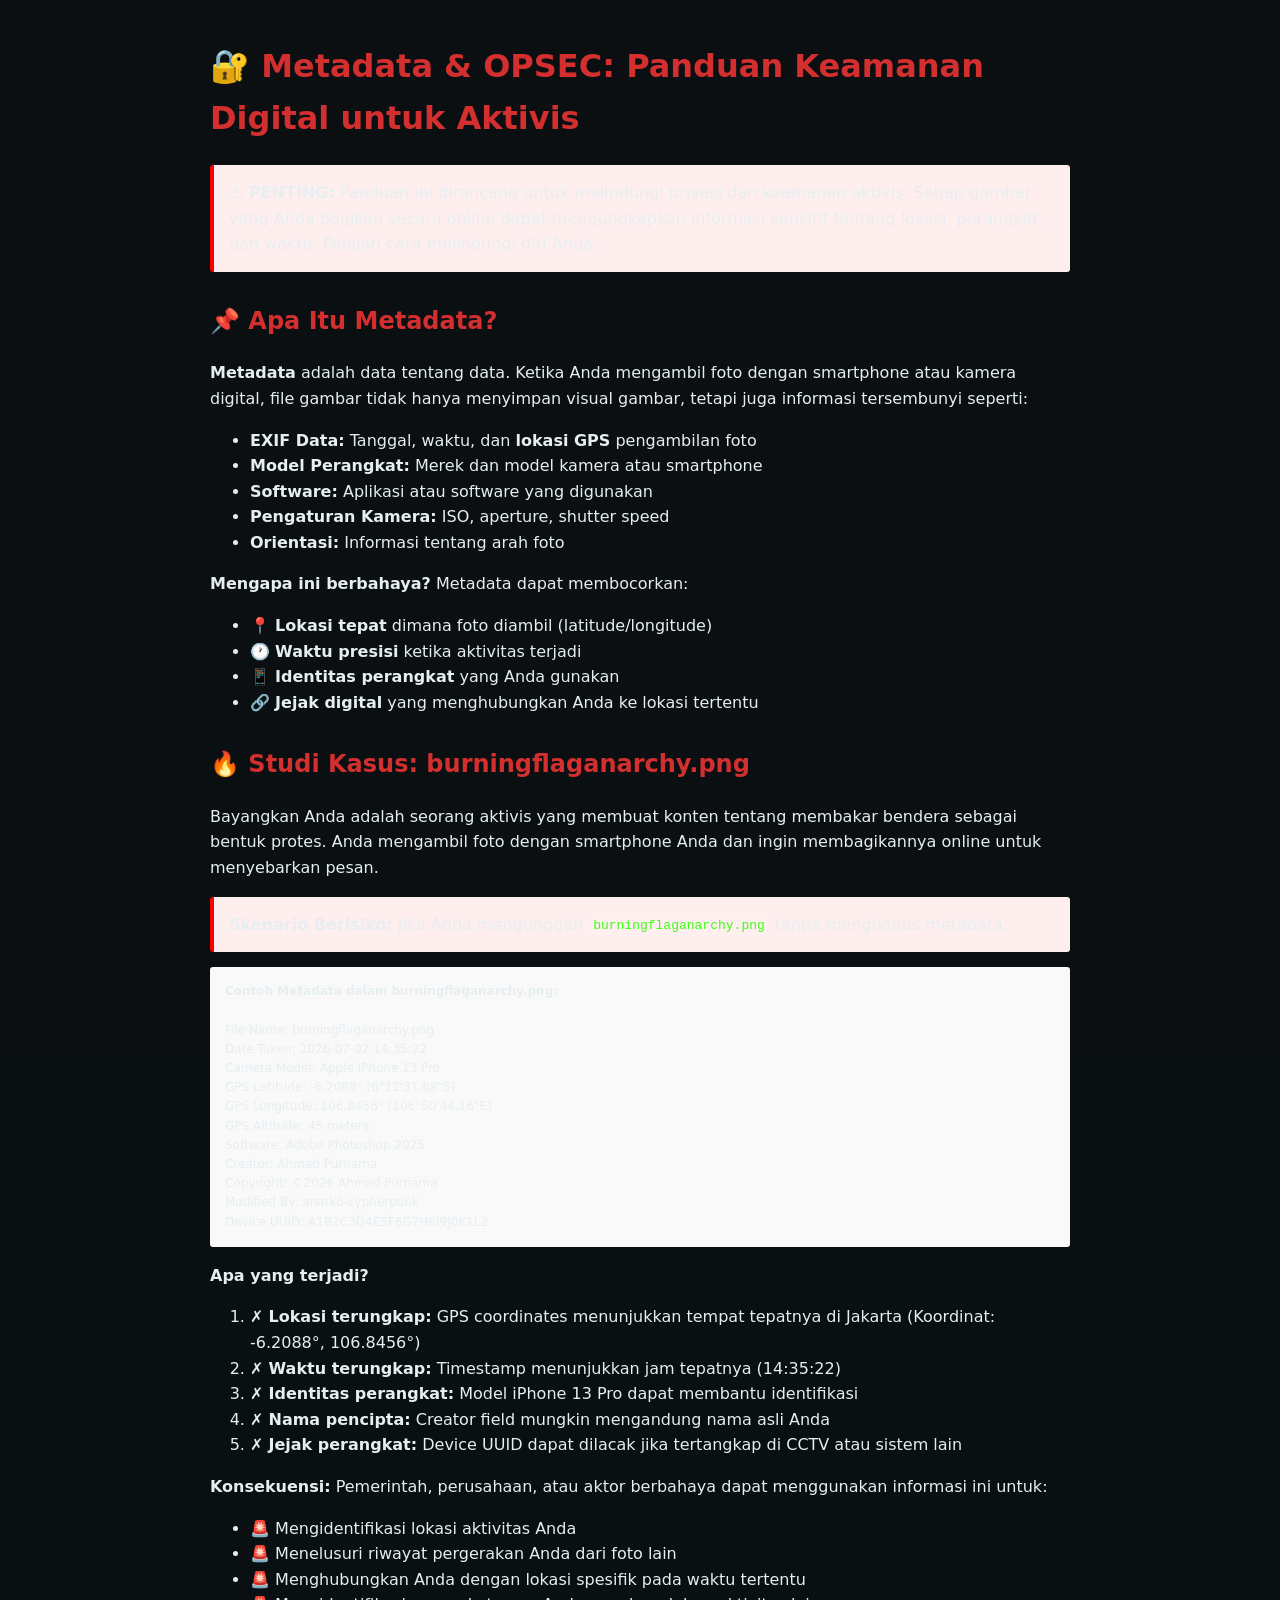
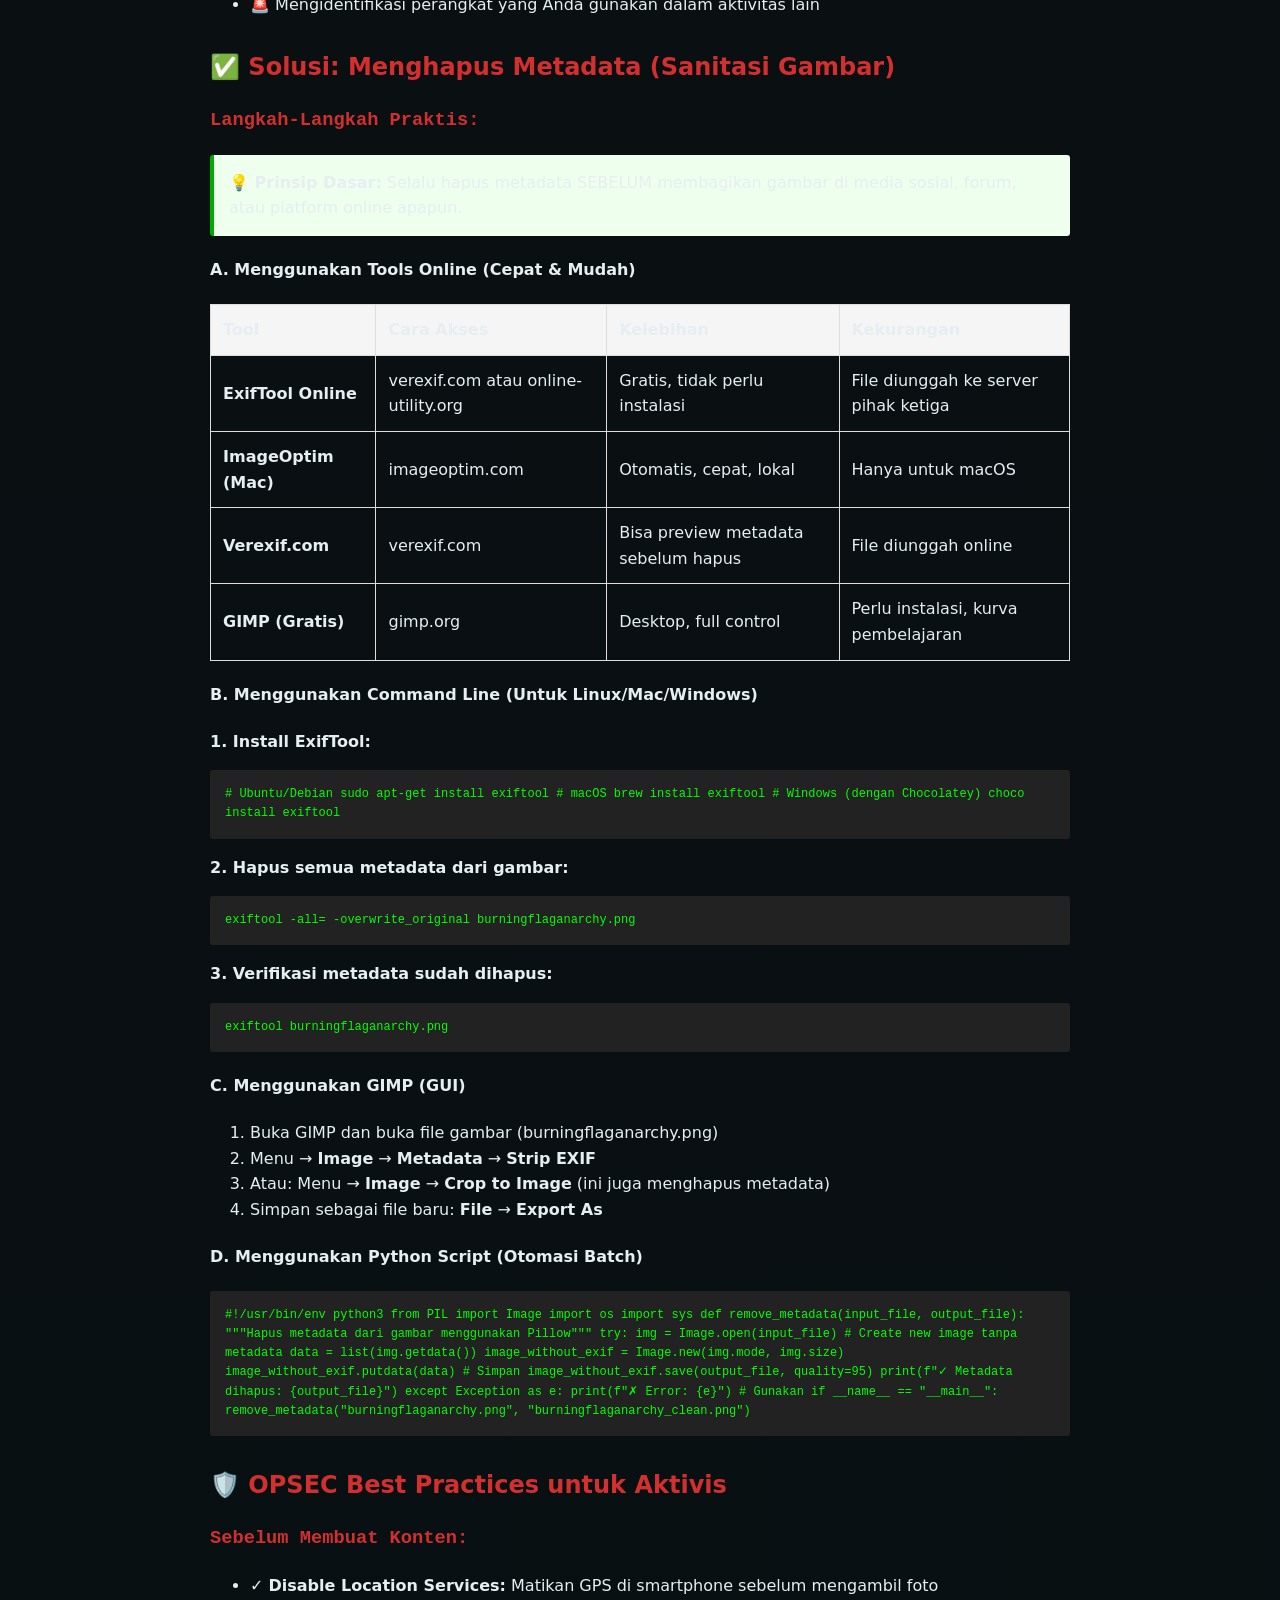
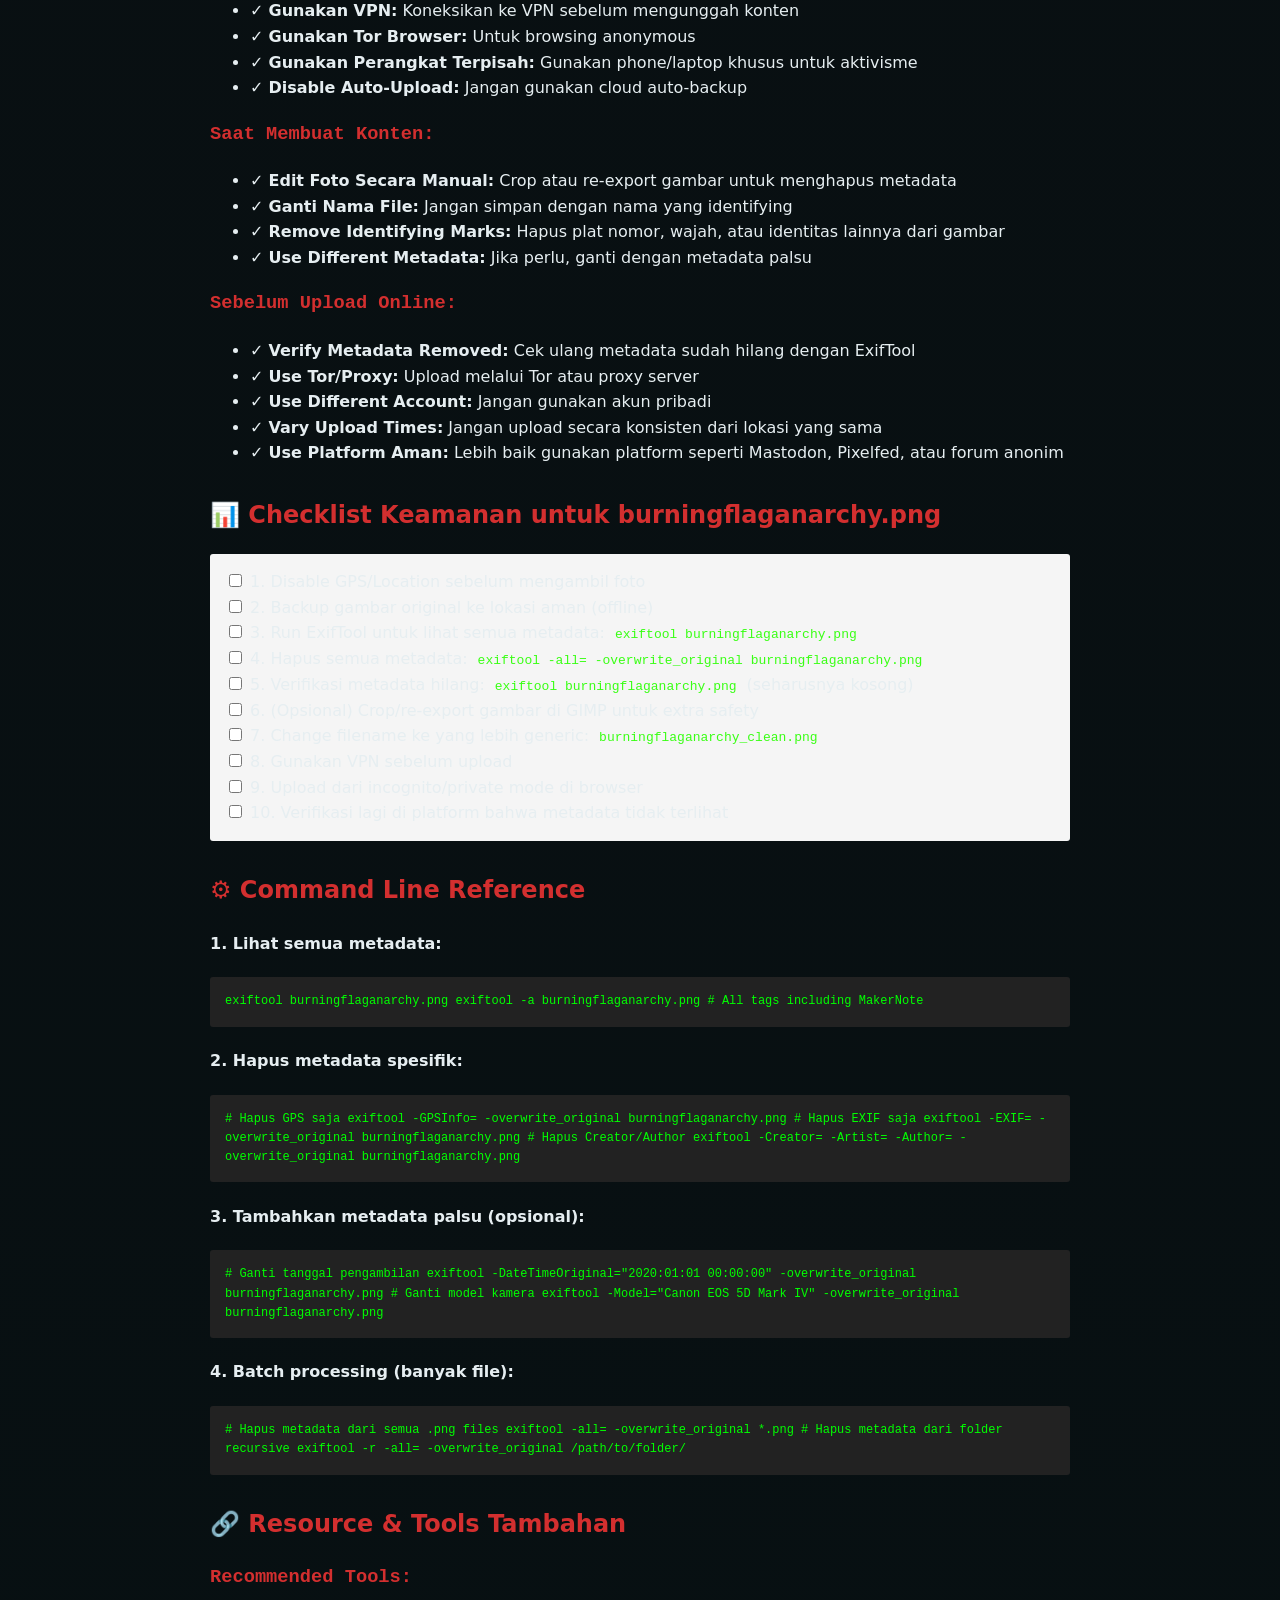
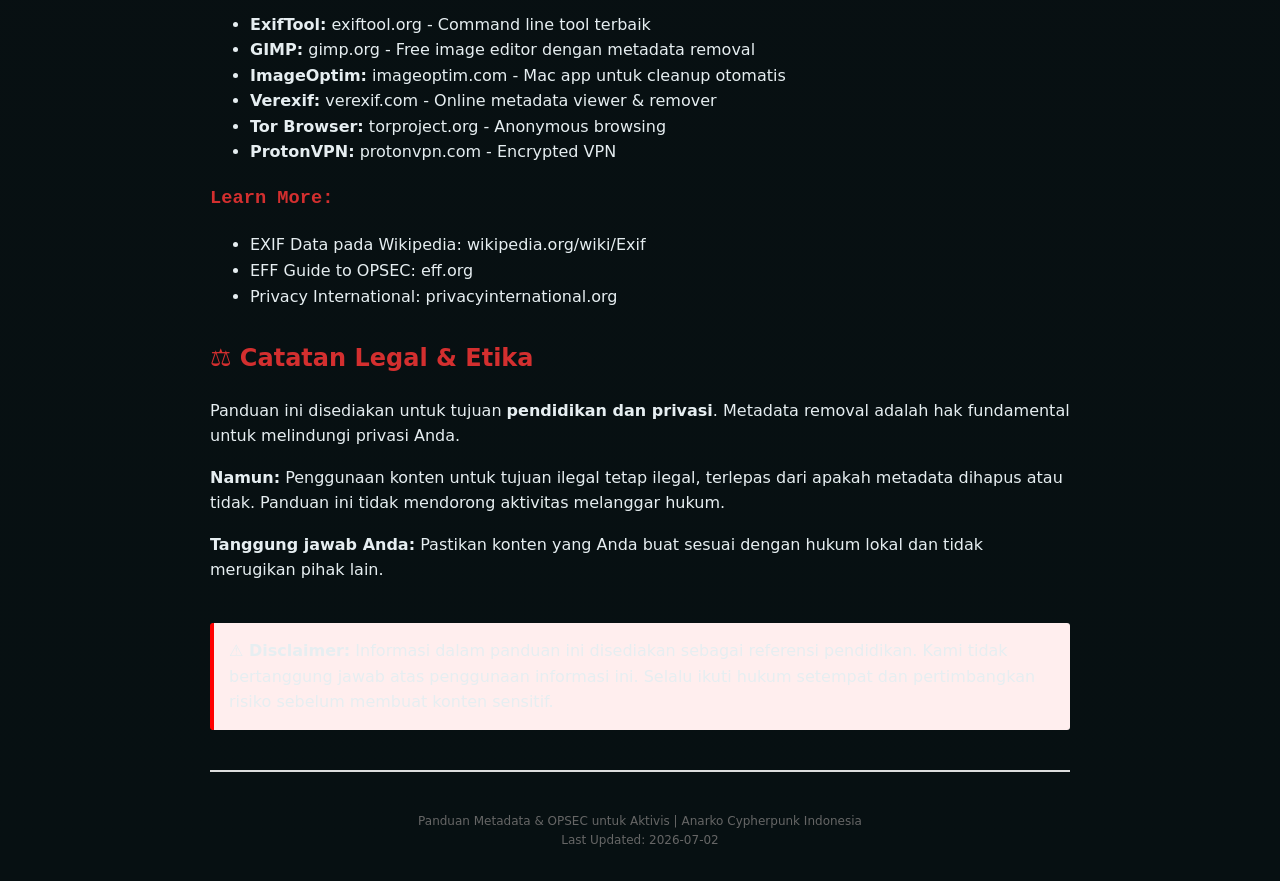
==== metadata-opsec.html @ 1b3b5676 "Add educational content about metadata removal and OPSEC for activists" ====
<!DOCTYPE html>
<html lang="id">
<head>
    <meta charset="UTF-8">
    <meta name="viewport" content="width=device-width, initial-scale=1.0">
    <title>Metadata & OPSEC: Panduan Keamanan Digital untuk Aktivis</title>
    <link rel="stylesheet" href="css/style.css">
    <style>
        .content {
            max-width: 900px;
            margin: 0 auto;
            padding: 20px;
            line-height: 1.6;
        }
        .warning {
            background-color: #fee;
            border-left: 4px solid #f00;
            padding: 15px;
            margin: 15px 0;
            border-radius: 3px;
        }
        .tip {
            background-color: #efe;
            border-left: 4px solid #0a0;
            padding: 15px;
            margin: 15px 0;
            border-radius: 3px;
        }
        .code-block {
            background-color: #222;
            color: #0f0;
            padding: 15px;
            border-radius: 3px;
            overflow-x: auto;
            margin: 15px 0;
            font-family: monospace;
            font-size: 12px;
        }
        .section {
            margin: 30px 0;
        }
        h1, h2, h3 {
            color: #d32f2f;
        }
        table {
            width: 100%;
            border-collapse: collapse;
            margin: 15px 0;
        }
        table th, table td {
            border: 1px solid #ddd;
            padding: 12px;
            text-align: left;
        }
        table th {
            background-color: #f5f5f5;
            font-weight: bold;
        }
        .metadata-example {
            background-color: #f9f9f9;
            padding: 15px;
            border-radius: 3px;
            margin: 15px 0;
            font-size: 12px;
            overflow-x: auto;
        }
    </style>
</head>
<body>
    <div class="content">
        <h1>🔐 Metadata & OPSEC: Panduan Keamanan Digital untuk Aktivis</h1>
        
        <div class="warning">
            <strong>⚠️ PENTING:</strong> Panduan ini dirancang untuk melindungi privasi dan keamanan aktivis. Setiap gambar yang Anda bagikan secara online dapat mengungkapkan informasi sensitif tentang lokasi, perangkat, dan waktu. Pelajari cara melindungi diri Anda.
        </div>

        <div class="section">
            <h2>📌 Apa Itu Metadata?</h2>
            <p>
                <strong>Metadata</strong> adalah data tentang data. Ketika Anda mengambil foto dengan smartphone atau kamera digital, file gambar tidak hanya menyimpan visual gambar, tetapi juga informasi tersembunyi seperti:
            </p>
            <ul>
                <li><strong>EXIF Data:</strong> Tanggal, waktu, dan <strong>lokasi GPS</strong> pengambilan foto</li>
                <li><strong>Model Perangkat:</strong> Merek dan model kamera atau smartphone</li>
                <li><strong>Software:</strong> Aplikasi atau software yang digunakan</li>
                <li><strong>Pengaturan Kamera:</strong> ISO, aperture, shutter speed</li>
                <li><strong>Orientasi:</strong> Informasi tentang arah foto</li>
            </ul>
            
            <p>
                <strong>Mengapa ini berbahaya?</strong> Metadata dapat membocorkan:
            </p>
            <ul>
                <li>📍 <strong>Lokasi tepat</strong> dimana foto diambil (latitude/longitude)</li>
                <li>🕐 <strong>Waktu presisi</strong> ketika aktivitas terjadi</li>
                <li>📱 <strong>Identitas perangkat</strong> yang Anda gunakan</li>
                <li>🔗 <strong>Jejak digital</strong> yang menghubungkan Anda ke lokasi tertentu</li>
            </ul>
        </div>

        <div class="section">
            <h2>🔥 Studi Kasus: burningflaganarchy.png</h2>
            
            <p>
                Bayangkan Anda adalah seorang aktivis yang membuat konten tentang membakar bendera sebagai bentuk protes. Anda mengambil foto dengan smartphone Anda dan ingin membagikannya online untuk menyebarkan pesan.
            </p>

            <div class="warning">
                <strong>Skenario Berisiko:</strong> Jika Anda mengunggah <code>burningflaganarchy.png</code> tanpa menghapus metadata:
            </div>

            <div class="metadata-example">
                <strong>Contoh Metadata dalam burningflaganarchy.png:</strong><br><br>
File Name: burningflaganarchy.png<br>
Date Taken: 2026-07-02 14:35:22<br>
Camera Model: Apple iPhone 13 Pro<br>
GPS Latitude: -6.2088° (6°12'31.68"S)<br>
GPS Longitude: 106.8456° (106°50'44.16"E)<br>
GPS Altitude: 45 meters<br>
Software: Adobe Photoshop 2025<br>
Creator: Ahmad Purnama<br>
Copyright: ©2026 Ahmad Purnama<br>
Modified By: anarko-cypherpunk<br>
Device UUID: A1B2C3D4E5F6G7H8I9J0K1L2
            </div>

            <p>
                <strong>Apa yang terjadi?</strong>
            </p>
            <ol>
                <li>✗ <strong>Lokasi terungkap:</strong> GPS coordinates menunjukkan tempat tepatnya di Jakarta (Koordinat: -6.2088°, 106.8456°)</li>
                <li>✗ <strong>Waktu terungkap:</strong> Timestamp menunjukkan jam tepatnya (14:35:22)</li>
                <li>✗ <strong>Identitas perangkat:</strong> Model iPhone 13 Pro dapat membantu identifikasi</li>
                <li>✗ <strong>Nama pencipta:</strong> Creator field mungkin mengandung nama asli Anda</li>
                <li>✗ <strong>Jejak perangkat:</strong> Device UUID dapat dilacak jika tertangkap di CCTV atau sistem lain</li>
            </ol>

            <p>
                <strong>Konsekuensi:</strong> Pemerintah, perusahaan, atau aktor berbahaya dapat menggunakan informasi ini untuk:
            </p>
            <ul>
                <li>🚨 Mengidentifikasi lokasi aktivitas Anda</li>
                <li>🚨 Menelusuri riwayat pergerakan Anda dari foto lain</li>
                <li>🚨 Menghubungkan Anda dengan lokasi spesifik pada waktu tertentu</li>
                <li>🚨 Mengidentifikasi perangkat yang Anda gunakan dalam aktivitas lain</li>
            </ul>
        </div>

        <div class="section">
            <h2>✅ Solusi: Menghapus Metadata (Sanitasi Gambar)</h2>
            
            <h3>Langkah-Langkah Praktis:</h3>

            <div class="tip">
                <strong>💡 Prinsip Dasar:</strong> Selalu hapus metadata SEBELUM membagikan gambar di media sosial, forum, atau platform online apapun.
            </div>

            <h4>A. Menggunakan Tools Online (Cepat & Mudah)</h4>
            
            <table>
                <tr>
                    <th>Tool</th>
                    <th>Cara Akses</th>
                    <th>Kelebihan</th>
                    <th>Kekurangan</th>
                </tr>
                <tr>
                    <td><strong>ExifTool Online</strong></td>
                    <td>verexif.com atau online-utility.org</td>
                    <td>Gratis, tidak perlu instalasi</td>
                    <td>File diunggah ke server pihak ketiga</td>
                </tr>
                <tr>
                    <td><strong>ImageOptim (Mac)</strong></td>
                    <td>imageoptim.com</td>
                    <td>Otomatis, cepat, lokal</td>
                    <td>Hanya untuk macOS</td>
                </tr>
                <tr>
                    <td><strong>Verexif.com</strong></td>
                    <td>verexif.com</td>
                    <td>Bisa preview metadata sebelum hapus</td>
                    <td>File diunggah online</td>
                </tr>
                <tr>
                    <td><strong>GIMP (Gratis)</strong></td>
                    <td>gimp.org</td>
                    <td>Desktop, full control</td>
                    <td>Perlu instalasi, kurva pembelajaran</td>
                </tr>
            </table>

            <h4>B. Menggunakan Command Line (Untuk Linux/Mac/Windows)</h4>
            
            <p><strong>1. Install ExifTool:</strong></p>
            <div class="code-block">
# Ubuntu/Debian
sudo apt-get install exiftool

# macOS
brew install exiftool

# Windows (dengan Chocolatey)
choco install exiftool
            </div>

            <p><strong>2. Hapus semua metadata dari gambar:</strong></p>
            <div class="code-block">
exiftool -all= -overwrite_original burningflaganarchy.png
            </div>

            <p><strong>3. Verifikasi metadata sudah dihapus:</strong></p>
            <div class="code-block">
exiftool burningflaganarchy.png
            </div>

            <h4>C. Menggunakan GIMP (GUI)</h4>
            <ol>
                <li>Buka GIMP dan buka file gambar (burningflaganarchy.png)</li>
                <li>Menu → <strong>Image</strong> → <strong>Metadata</strong> → <strong>Strip EXIF</strong></li>
                <li>Atau: Menu → <strong>Image</strong> → <strong>Crop to Image</strong> (ini juga menghapus metadata)</li>
                <li>Simpan sebagai file baru: <strong>File</strong> → <strong>Export As</strong></li>
            </ol>

            <h4>D. Menggunakan Python Script (Otomasi Batch)</h4>
            <div class="code-block">
#!/usr/bin/env python3
from PIL import Image
import os
import sys

def remove_metadata(input_file, output_file):
    """Hapus metadata dari gambar menggunakan Pillow"""
    try:
        img = Image.open(input_file)
        
        # Create new image tanpa metadata
        data = list(img.getdata())
        image_without_exif = Image.new(img.mode, img.size)
        image_without_exif.putdata(data)
        
        # Simpan
        image_without_exif.save(output_file, quality=95)
        print(f"✓ Metadata dihapus: {output_file}")
    except Exception as e:
        print(f"✗ Error: {e}")

# Gunakan
if __name__ == "__main__":
    remove_metadata("burningflaganarchy.png", "burningflaganarchy_clean.png")
            </div>
        </div>

        <div class="section">
            <h2>🛡️ OPSEC Best Practices untuk Aktivis</h2>

            <h3>Sebelum Membuat Konten:</h3>
            <ul>
                <li>✓ <strong>Disable Location Services:</strong> Matikan GPS di smartphone sebelum mengambil foto</li>
                <li>✓ <strong>Gunakan VPN:</strong> Koneksikan ke VPN sebelum mengunggah konten</li>
                <li>✓ <strong>Gunakan Tor Browser:</strong> Untuk browsing anonymous</li>
                <li>✓ <strong>Gunakan Perangkat Terpisah:</strong> Gunakan phone/laptop khusus untuk aktivisme</li>
                <li>✓ <strong>Disable Auto-Upload:</strong> Jangan gunakan cloud auto-backup</li>
            </ul>

            <h3>Saat Membuat Konten:</h3>
            <ul>
                <li>✓ <strong>Edit Foto Secara Manual:</strong> Crop atau re-export gambar untuk menghapus metadata</li>
                <li>✓ <strong>Ganti Nama File:</strong> Jangan simpan dengan nama yang identifying</li>
                <li>✓ <strong>Remove Identifying Marks:</strong> Hapus plat nomor, wajah, atau identitas lainnya dari gambar</li>
                <li>✓ <strong>Use Different Metadata:</strong> Jika perlu, ganti dengan metadata palsu</li>
            </ul>

            <h3>Sebelum Upload Online:</h3>
            <ul>
                <li>✓ <strong>Verify Metadata Removed:</strong> Cek ulang metadata sudah hilang dengan ExifTool</li>
                <li>✓ <strong>Use Tor/Proxy:</strong> Upload melalui Tor atau proxy server</li>
                <li>✓ <strong>Use Different Account:</strong> Jangan gunakan akun pribadi</li>
                <li>✓ <strong>Vary Upload Times:</strong> Jangan upload secara konsisten dari lokasi yang sama</li>
                <li>✓ <strong>Use Platform Aman:</strong> Lebih baik gunakan platform seperti Mastodon, Pixelfed, atau forum anonim</li>
            </ul>
        </div>

        <div class="section">
            <h2>📊 Checklist Keamanan untuk burningflaganarchy.png</h2>

            <div style="background-color: #f5f5f5; padding: 15px; border-radius: 3px; margin: 15px 0;">
                <input type="checkbox"> 1. Disable GPS/Location sebelum mengambil foto<br>
                <input type="checkbox"> 2. Backup gambar original ke lokasi aman (offline)<br>
                <input type="checkbox"> 3. Run ExifTool untuk lihat semua metadata: <code>exiftool burningflaganarchy.png</code><br>
                <input type="checkbox"> 4. Hapus semua metadata: <code>exiftool -all= -overwrite_original burningflaganarchy.png</code><br>
                <input type="checkbox"> 5. Verifikasi metadata hilang: <code>exiftool burningflaganarchy.png</code> (seharusnya kosong)<br>
                <input type="checkbox"> 6. (Opsional) Crop/re-export gambar di GIMP untuk extra safety<br>
                <input type="checkbox"> 7. Change filename ke yang lebih generic: <code>burningflaganarchy_clean.png</code><br>
                <input type="checkbox"> 8. Gunakan VPN sebelum upload<br>
                <input type="checkbox"> 9. Upload dari incognito/private mode di browser<br>
                <input type="checkbox"> 10. Verifikasi lagi di platform bahwa metadata tidak terlihat<br>
            </div>
        </div>

        <div class="section">
            <h2>⚙️ Command Line Reference</h2>

            <h4>1. Lihat semua metadata:</h4>
            <div class="code-block">
exiftool burningflaganarchy.png
exiftool -a burningflaganarchy.png  # All tags including MakerNote
            </div>

            <h4>2. Hapus metadata spesifik:</h4>
            <div class="code-block">
# Hapus GPS saja
exiftool -GPSInfo= -overwrite_original burningflaganarchy.png

# Hapus EXIF saja
exiftool -EXIF= -overwrite_original burningflaganarchy.png

# Hapus Creator/Author
exiftool -Creator= -Artist= -Author= -overwrite_original burningflaganarchy.png
            </div>

            <h4>3. Tambahkan metadata palsu (opsional):</h4>
            <div class="code-block">
# Ganti tanggal pengambilan
exiftool -DateTimeOriginal="2020:01:01 00:00:00" -overwrite_original burningflaganarchy.png

# Ganti model kamera
exiftool -Model="Canon EOS 5D Mark IV" -overwrite_original burningflaganarchy.png
            </div>

            <h4>4. Batch processing (banyak file):</h4>
            <div class="code-block">
# Hapus metadata dari semua .png files
exiftool -all= -overwrite_original *.png

# Hapus metadata dari folder recursive
exiftool -r -all= -overwrite_original /path/to/folder/
            </div>
        </div>

        <div class="section">
            <h2>🔗 Resource & Tools Tambahan</h2>
            
            <h3>Recommended Tools:</h3>
            <ul>
                <li><strong>ExifTool:</strong> exiftool.org - Command line tool terbaik</li>
                <li><strong>GIMP:</strong> gimp.org - Free image editor dengan metadata removal</li>
                <li><strong>ImageOptim:</strong> imageoptim.com - Mac app untuk cleanup otomatis</li>
                <li><strong>Verexif:</strong> verexif.com - Online metadata viewer & remover</li>
                <li><strong>Tor Browser:</strong> torproject.org - Anonymous browsing</li>
                <li><strong>ProtonVPN:</strong> protonvpn.com - Encrypted VPN</li>
            </ul>

            <h3>Learn More:</h3>
            <ul>
                <li>EXIF Data pada Wikipedia: wikipedia.org/wiki/Exif</li>
                <li>EFF Guide to OPSEC: eff.org</li>
                <li>Privacy International: privacyinternational.org</li>
            </ul>
        </div>

        <div class="section">
            <h2>⚖️ Catatan Legal & Etika</h2>
            
            <p>
                Panduan ini disediakan untuk tujuan <strong>pendidikan dan privasi</strong>. Metadata removal adalah hak fundamental untuk melindungi privasi Anda.
            </p>
            
            <p>
                <strong>Namun:</strong> Penggunaan konten untuk tujuan ilegal tetap ilegal, terlepas dari apakah metadata dihapus atau tidak. Panduan ini tidak mendorong aktivitas melanggar hukum.
            </p>

            <p>
                <strong>Tanggung jawab Anda:</strong> Pastikan konten yang Anda buat sesuai dengan hukum lokal dan tidak merugikan pihak lain.
            </p>
        </div>

        <div class="warning" style="margin-top: 40px;">
            <strong>⚠️ Disclaimer:</strong> Informasi dalam panduan ini disediakan sebagai referensi pendidikan. Kami tidak bertanggung jawab atas penggunaan informasi ini. Selalu ikuti hukum setempat dan pertimbangkan risiko sebelum membuat konten sensitif.
        </div>

        <hr style="margin: 40px 0; border: none; border-top: 2px solid #ddd;">
        
        <p style="text-align: center; color: #666; font-size: 12px; margin-top: 20px;">
            Panduan Metadata & OPSEC untuk Aktivis | Anarko Cypherpunk Indonesia<br>
            Last Updated: 2026-07-02
        </p>
    </div>
</body>
</html>
---- css/style.css ----
/* Dark terminal-inspired stylesheet */
:root{
  --bg:#0b0f12;
  --panel:#0f1417;
  --muted:#8a9398;
  --accent:#39ff14; /* neon green */
  --text:#e6eef1;
  --max-width:1000px;
  --mono: "Fira Mono", "Roboto Mono", monospace;
}
*{box-sizing:border-box}
body{background:linear-gradient(180deg,var(--bg),#071012);color:var(--text);font-family:Inter,system-ui,-apple-system,Segoe UI,Roboto,"Helvetica Neue",Arial;line-height:1.6;margin:0}
.container{max-width:var(--max-width);margin:0 auto;padding:1rem}
.site-header{background:rgba(255,255,255,0.02);border-bottom:1px solid rgba(255,255,255,0.03);padding:1rem 0}
.site-header h1{margin:0;font-family:var(--mono);color:var(--accent)}
.tagline{color:var(--muted);margin:0.25rem 0}
nav{margin-top:0.5rem}
nav a{color:var(--muted);text-decoration:none;margin-right:1rem;font-size:0.95rem}
.hero{padding:2rem 0}
.hero h2{color:var(--accent);font-family:var(--mono)}
.featured ul{list-style:none;padding:0}
.featured li{background:rgba(255,255,255,0.01);margin:0.4rem 0;padding:0.6rem;border-left:3px solid rgba(57,255,20,0.07)}
.callout{background:linear-gradient(90deg,rgba(57,255,20,0.02),transparent);padding:0.75rem;margin-top:1rem;border-radius:6px}
.site-footer{border-top:1px solid rgba(255,255,255,0.03);padding:1rem;margin-top:2rem;color:var(--muted)}
article h2,h3{color:var(--accent);font-family:var(--mono)}
code{background:rgba(255,255,255,0.03);padding:0.15rem 0.3rem;border-radius:4px;color:var(--accent)}
@media (max-width:600px){.container{padding:0.8rem}nav a{display:inline-block;margin-right:0.6rem;margin-top:0.4rem}}
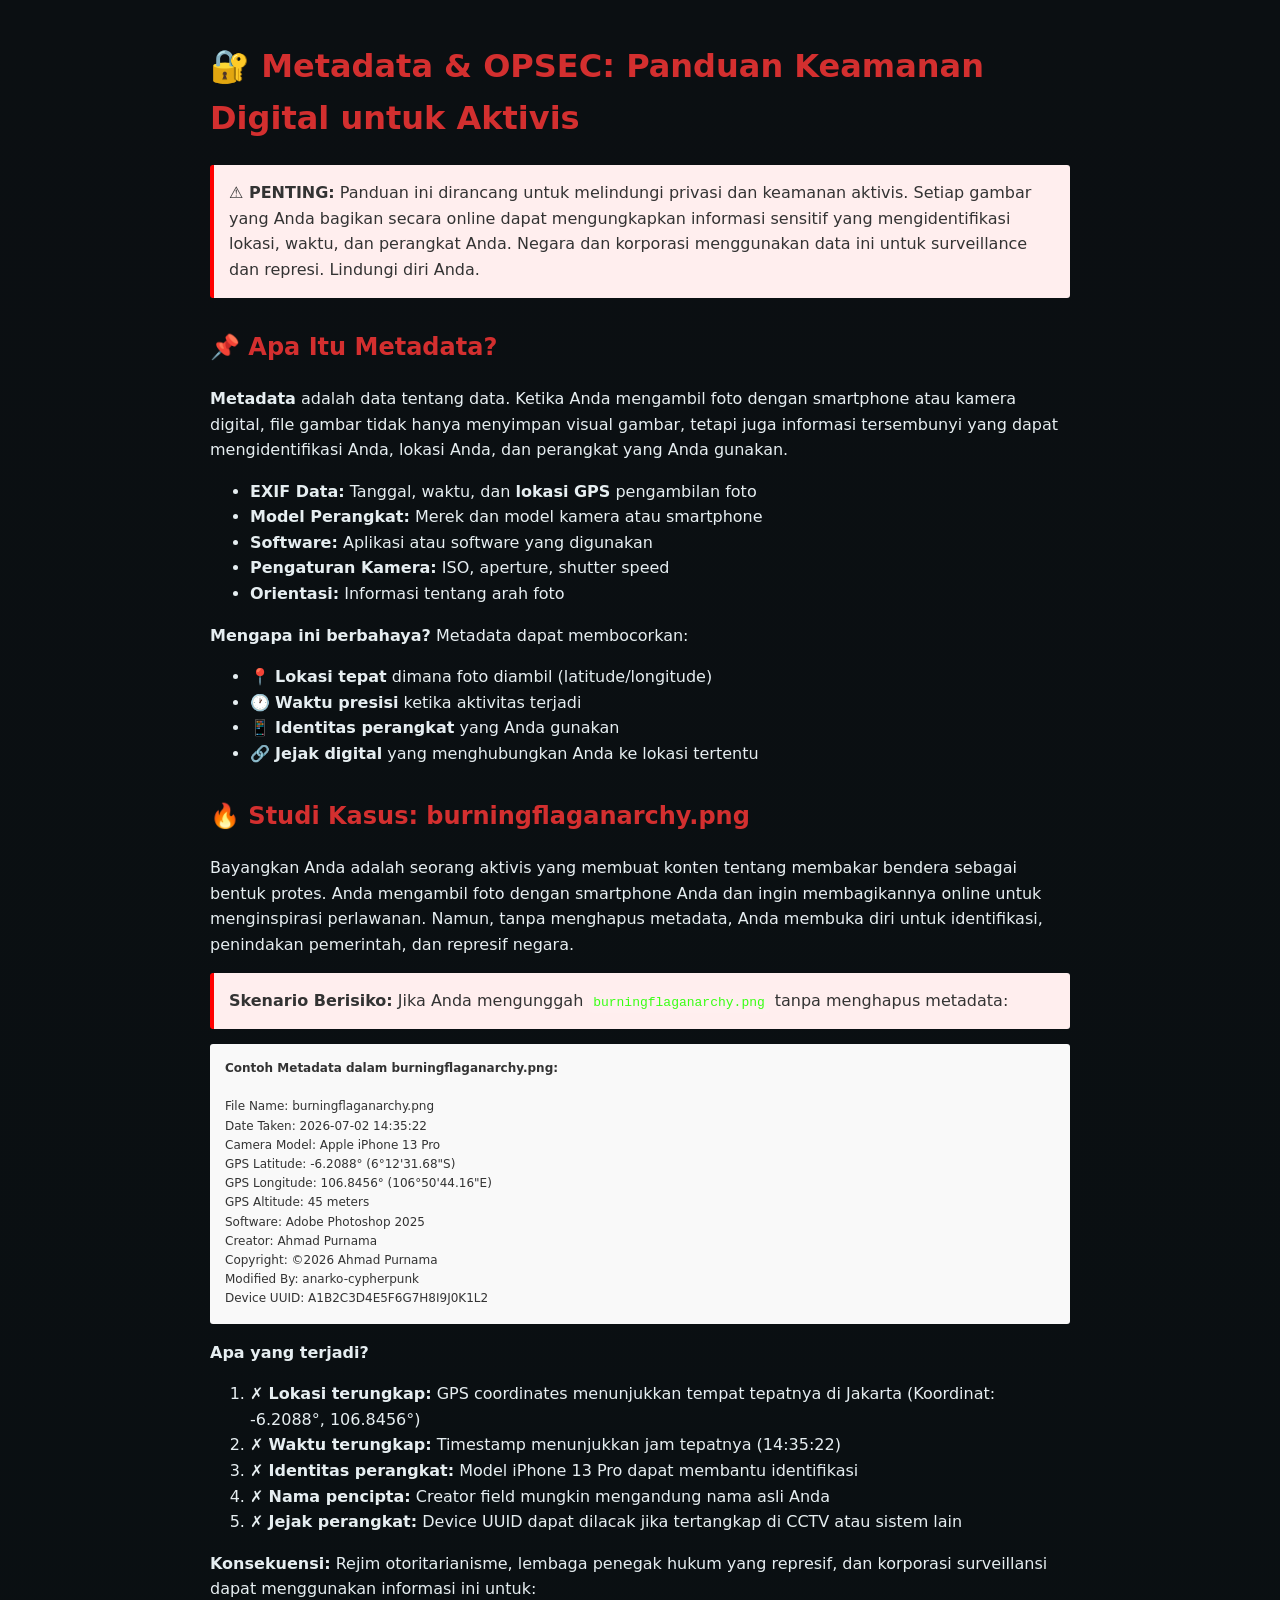
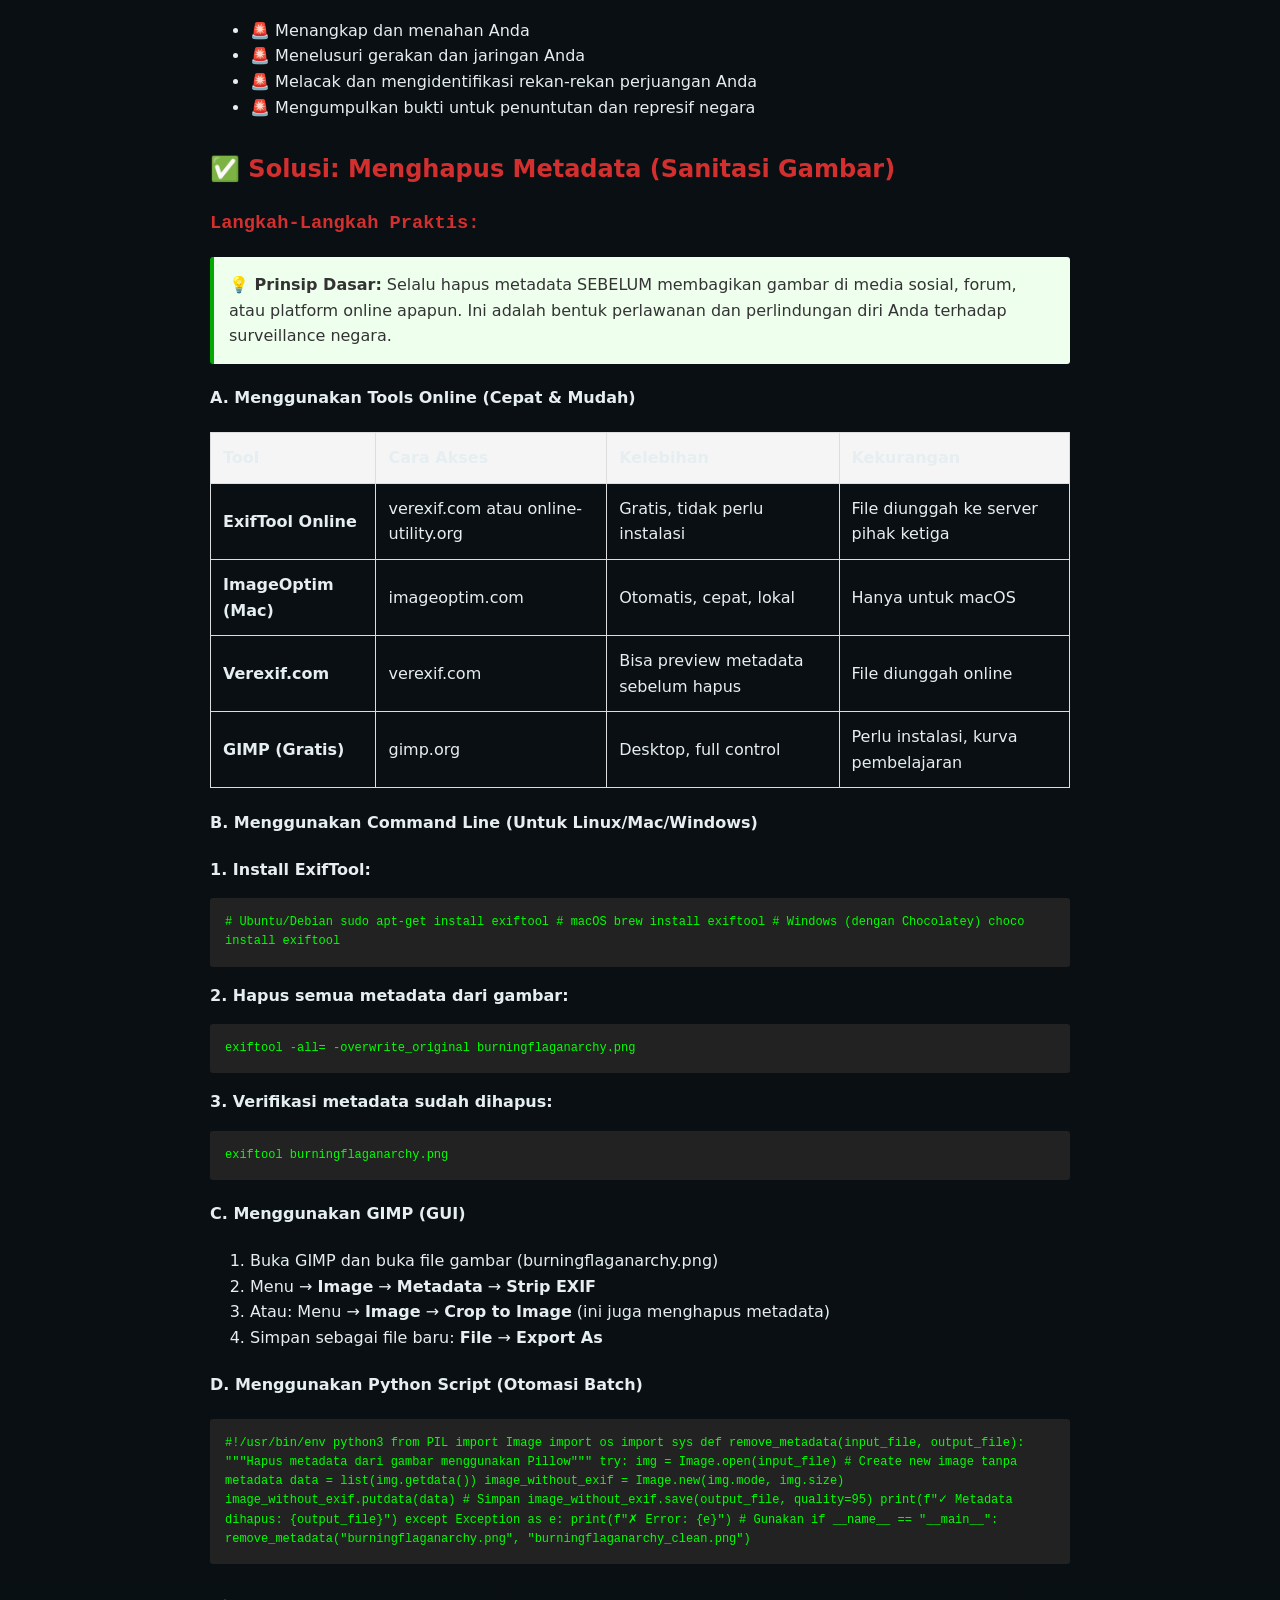
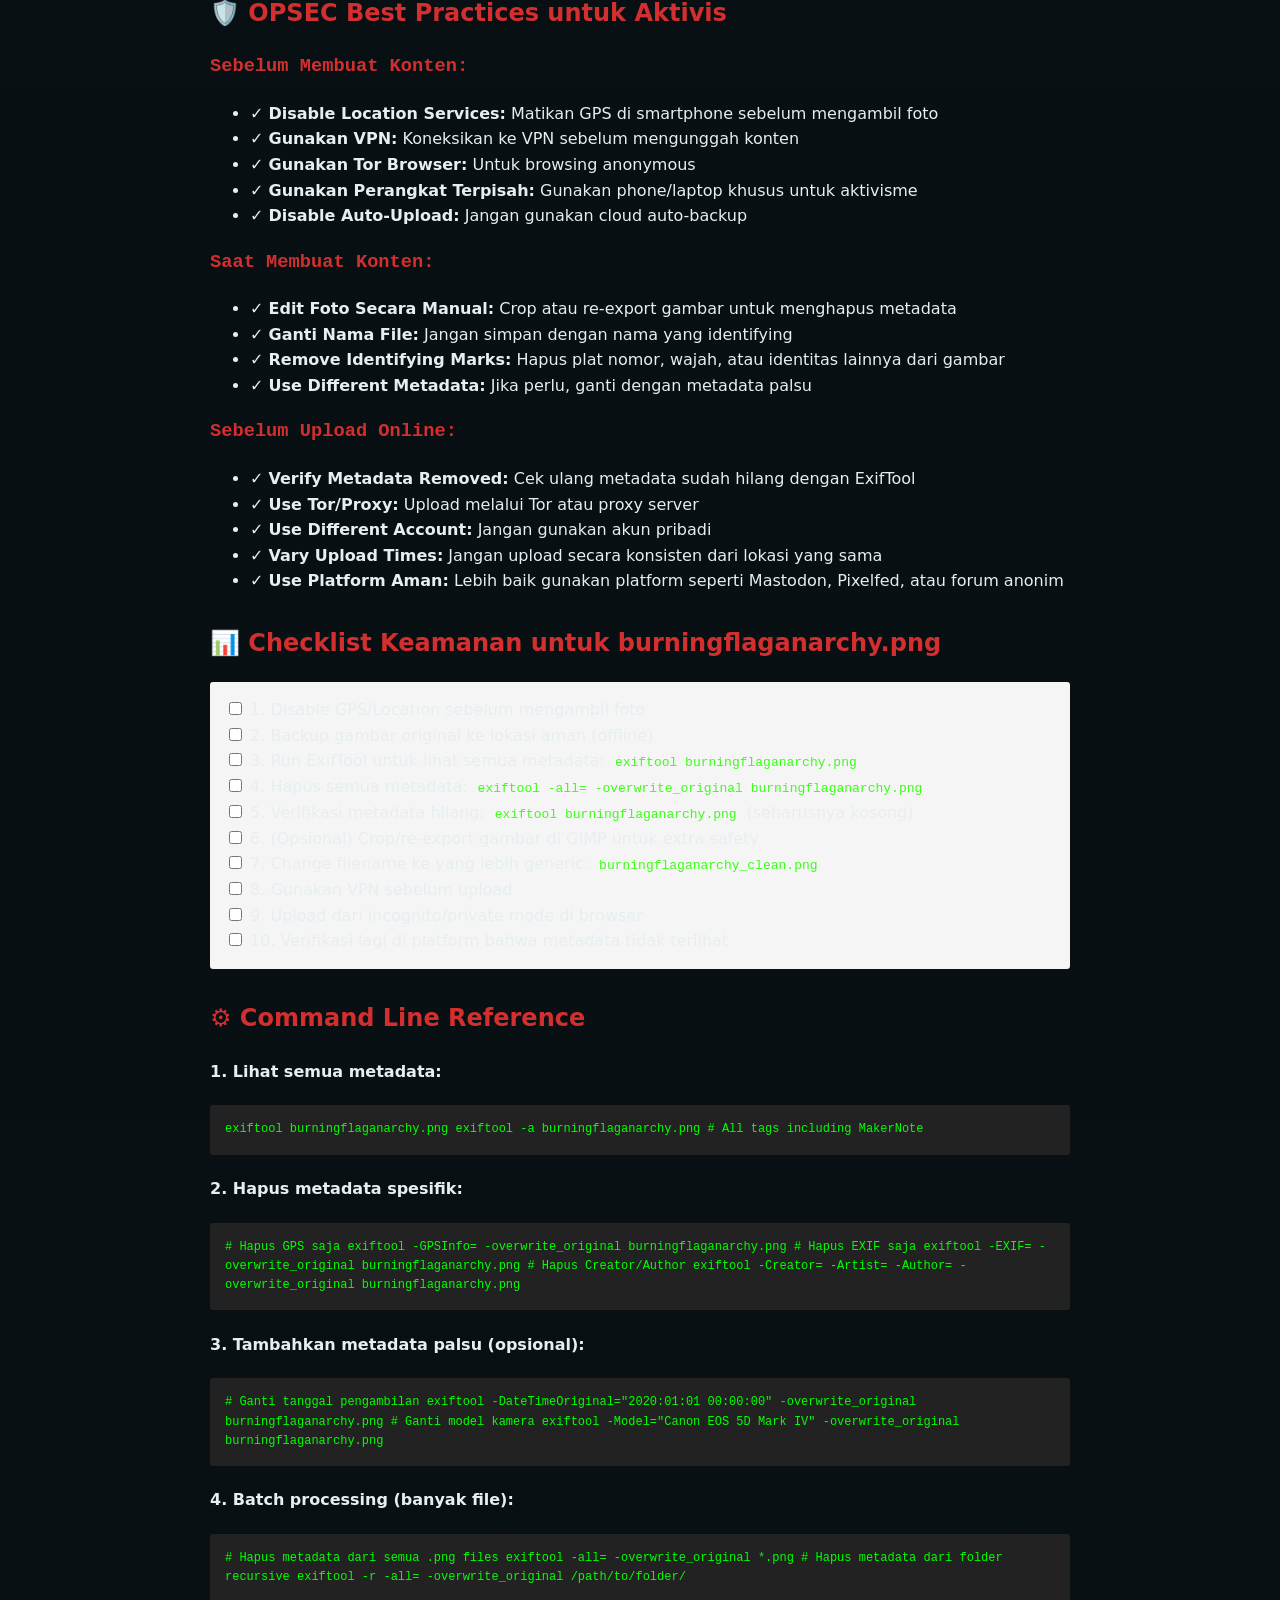
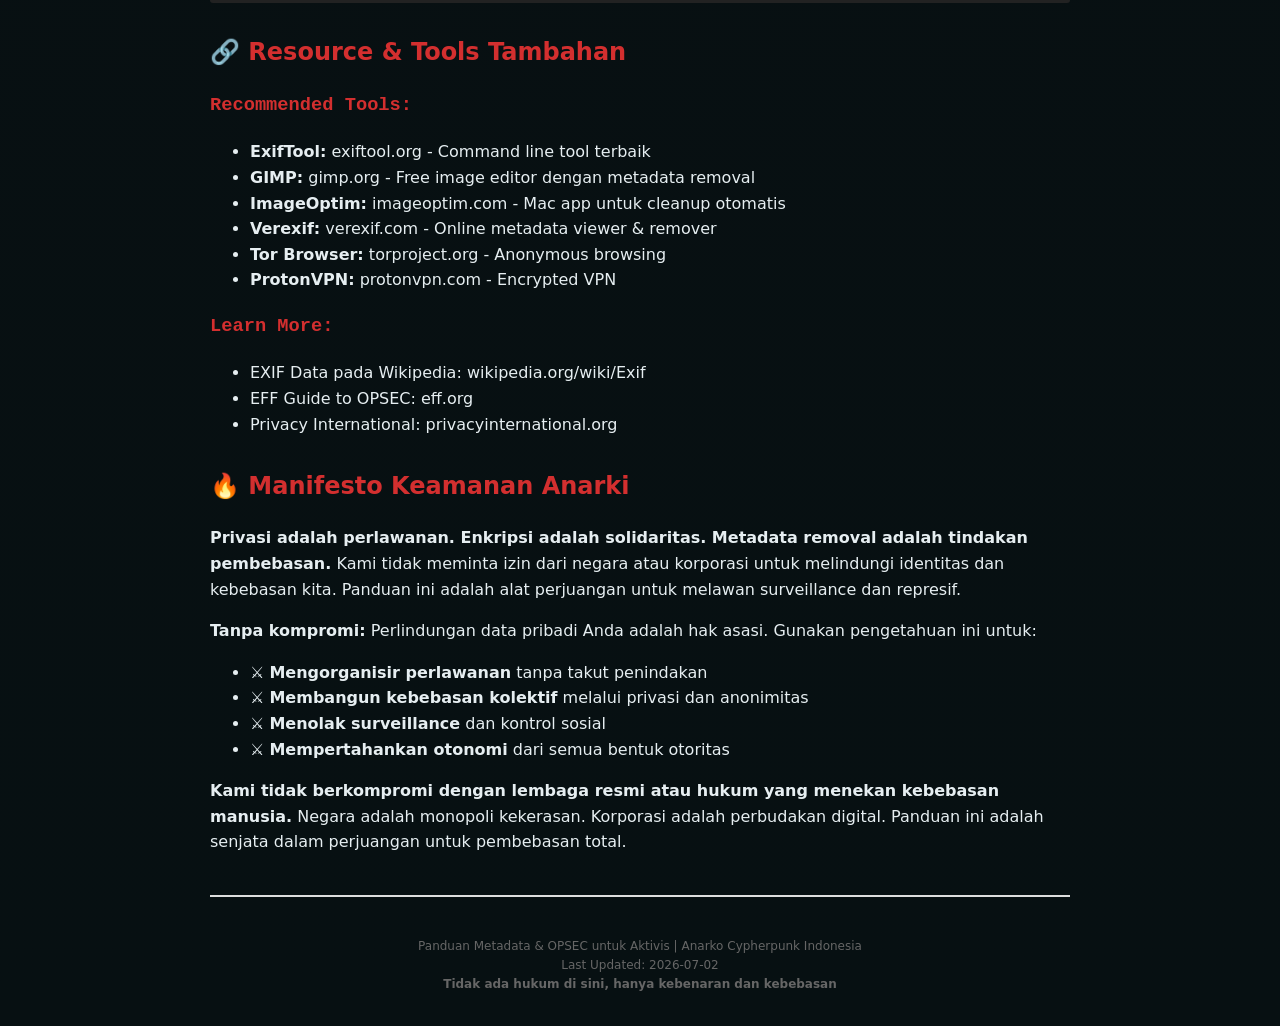
==== commit 3e19787e: "Ganti disclaimer legal dengan manifesto keamanan anarki - hapus bahasa penakuut, tambahkan propagand" ====
--- a/metadata-opsec.html
+++ b/metadata-opsec.html
@@ -71,13 +71,13 @@
         <h1>🔐 Metadata & OPSEC: Panduan Keamanan Digital untuk Aktivis</h1>
         
         <div class="warning">
-            <strong>⚠️ PENTING:</strong> Panduan ini dirancang untuk melindungi privasi dan keamanan aktivis. Setiap gambar yang Anda bagikan secara online dapat mengungkapkan informasi sensitif tentang lokasi, perangkat, dan waktu. Pelajari cara melindungi diri Anda.
+            <strong>⚠️ PENTING:</strong> Panduan ini dirancang untuk melindungi privasi dan keamanan aktivis. Setiap gambar yang Anda bagikan secara online dapat mengungkapkan informasi sensitif yang mengidentifikasi lokasi, waktu, dan perangkat Anda. Negara dan korporasi menggunakan data ini untuk surveillance dan represi. Lindungi diri Anda.
         </div>
 
         <div class="section">
             <h2>📌 Apa Itu Metadata?</h2>
             <p>
-                <strong>Metadata</strong> adalah data tentang data. Ketika Anda mengambil foto dengan smartphone atau kamera digital, file gambar tidak hanya menyimpan visual gambar, tetapi juga informasi tersembunyi seperti:
+                <strong>Metadata</strong> adalah data tentang data. Ketika Anda mengambil foto dengan smartphone atau kamera digital, file gambar tidak hanya menyimpan visual gambar, tetapi juga informasi tersembunyi yang dapat mengidentifikasi Anda, lokasi Anda, dan perangkat yang Anda gunakan.
             </p>
             <ul>
                 <li><strong>EXIF Data:</strong> Tanggal, waktu, dan <strong>lokasi GPS</strong> pengambilan foto</li>
@@ -102,7 +102,7 @@
             <h2>🔥 Studi Kasus: burningflaganarchy.png</h2>
             
             <p>
-                Bayangkan Anda adalah seorang aktivis yang membuat konten tentang membakar bendera sebagai bentuk protes. Anda mengambil foto dengan smartphone Anda dan ingin membagikannya online untuk menyebarkan pesan.
+                Bayangkan Anda adalah seorang aktivis yang membuat konten tentang membakar bendera sebagai bentuk protes. Anda mengambil foto dengan smartphone Anda dan ingin membagikannya online untuk menginspirasi perlawanan. Namun, tanpa menghapus metadata, Anda membuka diri untuk identifikasi, penindakan pemerintah, dan represif negara.
             </p>
 
             <div class="warning">
@@ -136,13 +136,13 @@
             </ol>
 
             <p>
-                <strong>Konsekuensi:</strong> Pemerintah, perusahaan, atau aktor berbahaya dapat menggunakan informasi ini untuk:
-            </p>
-            <ul>
-                <li>🚨 Mengidentifikasi lokasi aktivitas Anda</li>
-                <li>🚨 Menelusuri riwayat pergerakan Anda dari foto lain</li>
-                <li>🚨 Menghubungkan Anda dengan lokasi spesifik pada waktu tertentu</li>
-                <li>🚨 Mengidentifikasi perangkat yang Anda gunakan dalam aktivitas lain</li>
+                <strong>Konsekuensi:</strong> Rejim otoritarianisme, lembaga penegak hukum yang represif, dan korporasi surveillansi dapat menggunakan informasi ini untuk:
+            </p>
+            <ul>
+                <li>🚨 Menangkap dan menahan Anda</li>
+                <li>🚨 Menelusuri gerakan dan jaringan Anda</li>
+                <li>🚨 Melacak dan mengidentifikasi rekan-rekan perjuangan Anda</li>
+                <li>🚨 Mengumpulkan bukti untuk penuntutan dan represif negara</li>
             </ul>
         </div>
 
@@ -152,7 +152,7 @@
             <h3>Langkah-Langkah Praktis:</h3>
 
             <div class="tip">
-                <strong>💡 Prinsip Dasar:</strong> Selalu hapus metadata SEBELUM membagikan gambar di media sosial, forum, atau platform online apapun.
+                <strong>💡 Prinsip Dasar:</strong> Selalu hapus metadata SEBELUM membagikan gambar di media sosial, forum, atau platform online apapun. Ini adalah bentuk perlawanan dan perlindungan diri Anda terhadap surveillance negara.
             </div>
 
             <h4>A. Menggunakan Tools Online (Cepat & Mudah)</h4>
@@ -360,30 +360,34 @@
         </div>
 
         <div class="section">
-            <h2>⚖️ Catatan Legal & Etika</h2>
-            
-            <p>
-                Panduan ini disediakan untuk tujuan <strong>pendidikan dan privasi</strong>. Metadata removal adalah hak fundamental untuk melindungi privasi Anda.
-            </p>
-            
-            <p>
-                <strong>Namun:</strong> Penggunaan konten untuk tujuan ilegal tetap ilegal, terlepas dari apakah metadata dihapus atau tidak. Panduan ini tidak mendorong aktivitas melanggar hukum.
-            </p>
-
-            <p>
-                <strong>Tanggung jawab Anda:</strong> Pastikan konten yang Anda buat sesuai dengan hukum lokal dan tidak merugikan pihak lain.
-            </p>
-        </div>
-
-        <div class="warning" style="margin-top: 40px;">
-            <strong>⚠️ Disclaimer:</strong> Informasi dalam panduan ini disediakan sebagai referensi pendidikan. Kami tidak bertanggung jawab atas penggunaan informasi ini. Selalu ikuti hukum setempat dan pertimbangkan risiko sebelum membuat konten sensitif.
+            <h2>🔥 Manifesto Keamanan Anarki</h2>
+            
+            <p>
+                <strong>Privasi adalah perlawanan. Enkripsi adalah solidaritas. Metadata removal adalah tindakan pembebasan.</strong> Kami tidak meminta izin dari negara atau korporasi untuk melindungi identitas dan kebebasan kita. Panduan ini adalah alat perjuangan untuk melawan surveillance dan represif.
+            </p>
+            
+            <p>
+                <strong>Tanpa kompromi:</strong> Perlindungan data pribadi Anda adalah hak asasi. Gunakan pengetahuan ini untuk:
+            </p>
+
+            <ul>
+                <li>⚔️ <strong>Mengorganisir perlawanan</strong> tanpa takut penindakan</li>
+                <li>⚔️ <strong>Membangun kebebasan kolektif</strong> melalui privasi dan anonimitas</li>
+                <li>⚔️ <strong>Menolak surveillance</strong> dan kontrol sosial</li>
+                <li>⚔️ <strong>Mempertahankan otonomi</strong> dari semua bentuk otoritas</li>
+            </ul>
+
+            <p>
+                <strong>Kami tidak berkompromi dengan lembaga resmi atau hukum yang menekan kebebasan manusia.</strong> Negara adalah monopoli kekerasan. Korporasi adalah perbudakan digital. Panduan ini adalah senjata dalam perjuangan untuk pembebasan total.
+            </p>
         </div>
 
         <hr style="margin: 40px 0; border: none; border-top: 2px solid #ddd;">
         
         <p style="text-align: center; color: #666; font-size: 12px; margin-top: 20px;">
             Panduan Metadata & OPSEC untuk Aktivis | Anarko Cypherpunk Indonesia<br>
-            Last Updated: 2026-07-02
+            Last Updated: 2026-07-02<br>
+            <strong>Tidak ada hukum di sini, hanya kebenaran dan kebebasan</strong>
         </p>
     </div>
 </body>
--- a/css/style.css
+++ b/css/style.css
@@ -24,4 +24,86 @@
 .site-footer{border-top:1px solid rgba(255,255,255,0.03);padding:1rem;margin-top:2rem;color:var(--muted)}
 article h2,h3{color:var(--accent);font-family:var(--mono)}
 code{background:rgba(255,255,255,0.03);padding:0.15rem 0.3rem;border-radius:4px;color:var(--accent)}
+
+/* Metadata & OPSEC Page Specific Styles */
+.content{
+  max-width:900px;
+  margin:0 auto;
+  padding:20px;
+  line-height:1.6;
+}
+
+.warning{
+  background-color:#fee;
+  border-left:4px solid #f00;
+  padding:15px;
+  margin:15px 0;
+  border-radius:3px;
+  color:#333;
+}
+
+.tip{
+  background-color:#efe;
+  border-left:4px solid #0a0;
+  padding:15px;
+  margin:15px 0;
+  border-radius:3px;
+  color:#333;
+}
+
+.code-block{
+  background-color:#222;
+  color:#0f0;
+  padding:15px;
+  border-radius:3px;
+  overflow-x:auto;
+  margin:15px 0;
+  font-family:monospace;
+  font-size:12px;
+}
+
+.section{
+  margin:30px 0;
+}
+
+h1, h2, h3{
+  color:#d32f2f;
+}
+
+table{
+  width:100%;
+  border-collapse:collapse;
+  margin:15px 0;
+}
+
+table th, table td{
+  border:1px solid #ddd;
+  padding:12px;
+  text-align:left;
+}
+
+table th{
+  background-color:#f5f5f5;
+  font-weight:bold;
+}
+
+.metadata-example{
+  background-color:#f9f9f9;
+  padding:15px;
+  border-radius:3px;
+  margin:15px 0;
+  font-size:12px;
+  overflow-x:auto;
+  color:#333;
+}
+
+/* Image display for case study */
+.case-study-image{
+  max-width:100%;
+  height:auto;
+  margin:20px 0;
+  border-radius:3px;
+  border:1px solid rgba(255,255,255,0.1);
+}
+
 @media (max-width:600px){.container{padding:0.8rem}nav a{display:inline-block;margin-right:0.6rem;margin-top:0.4rem}}
